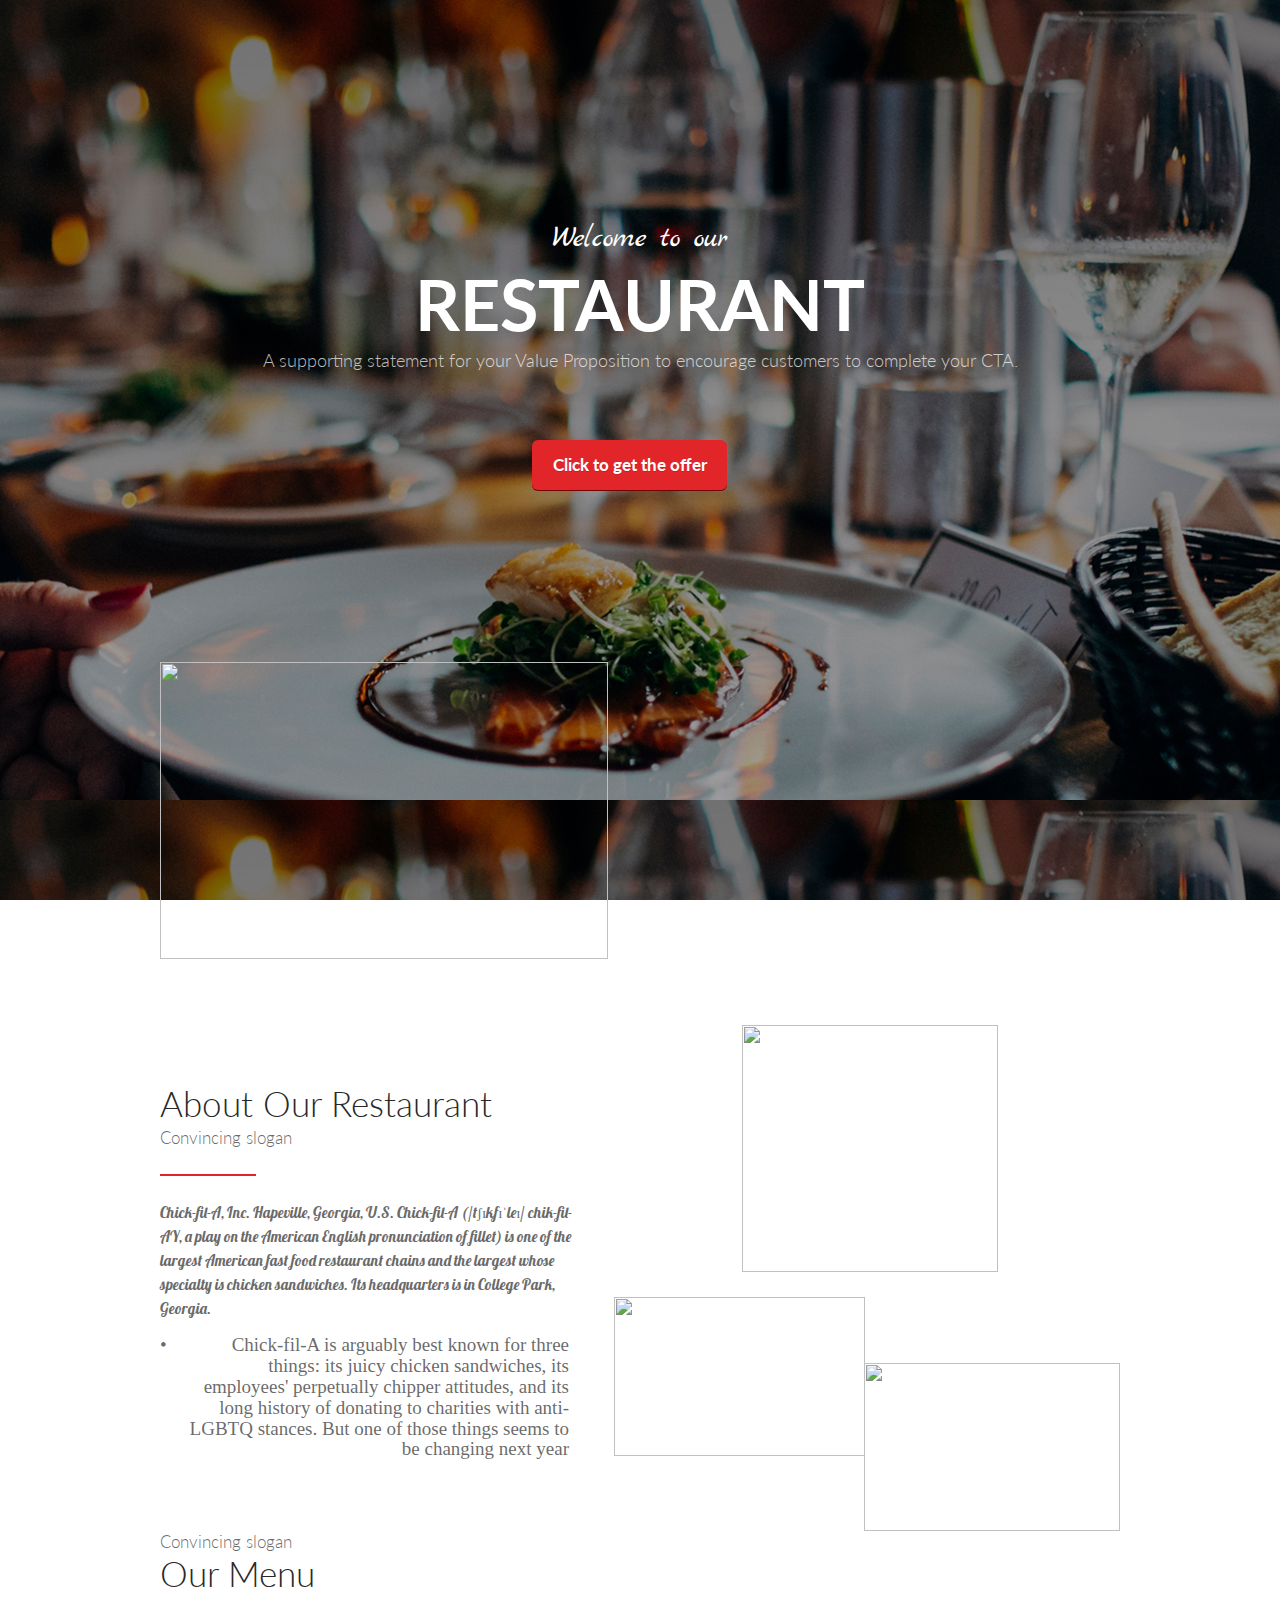
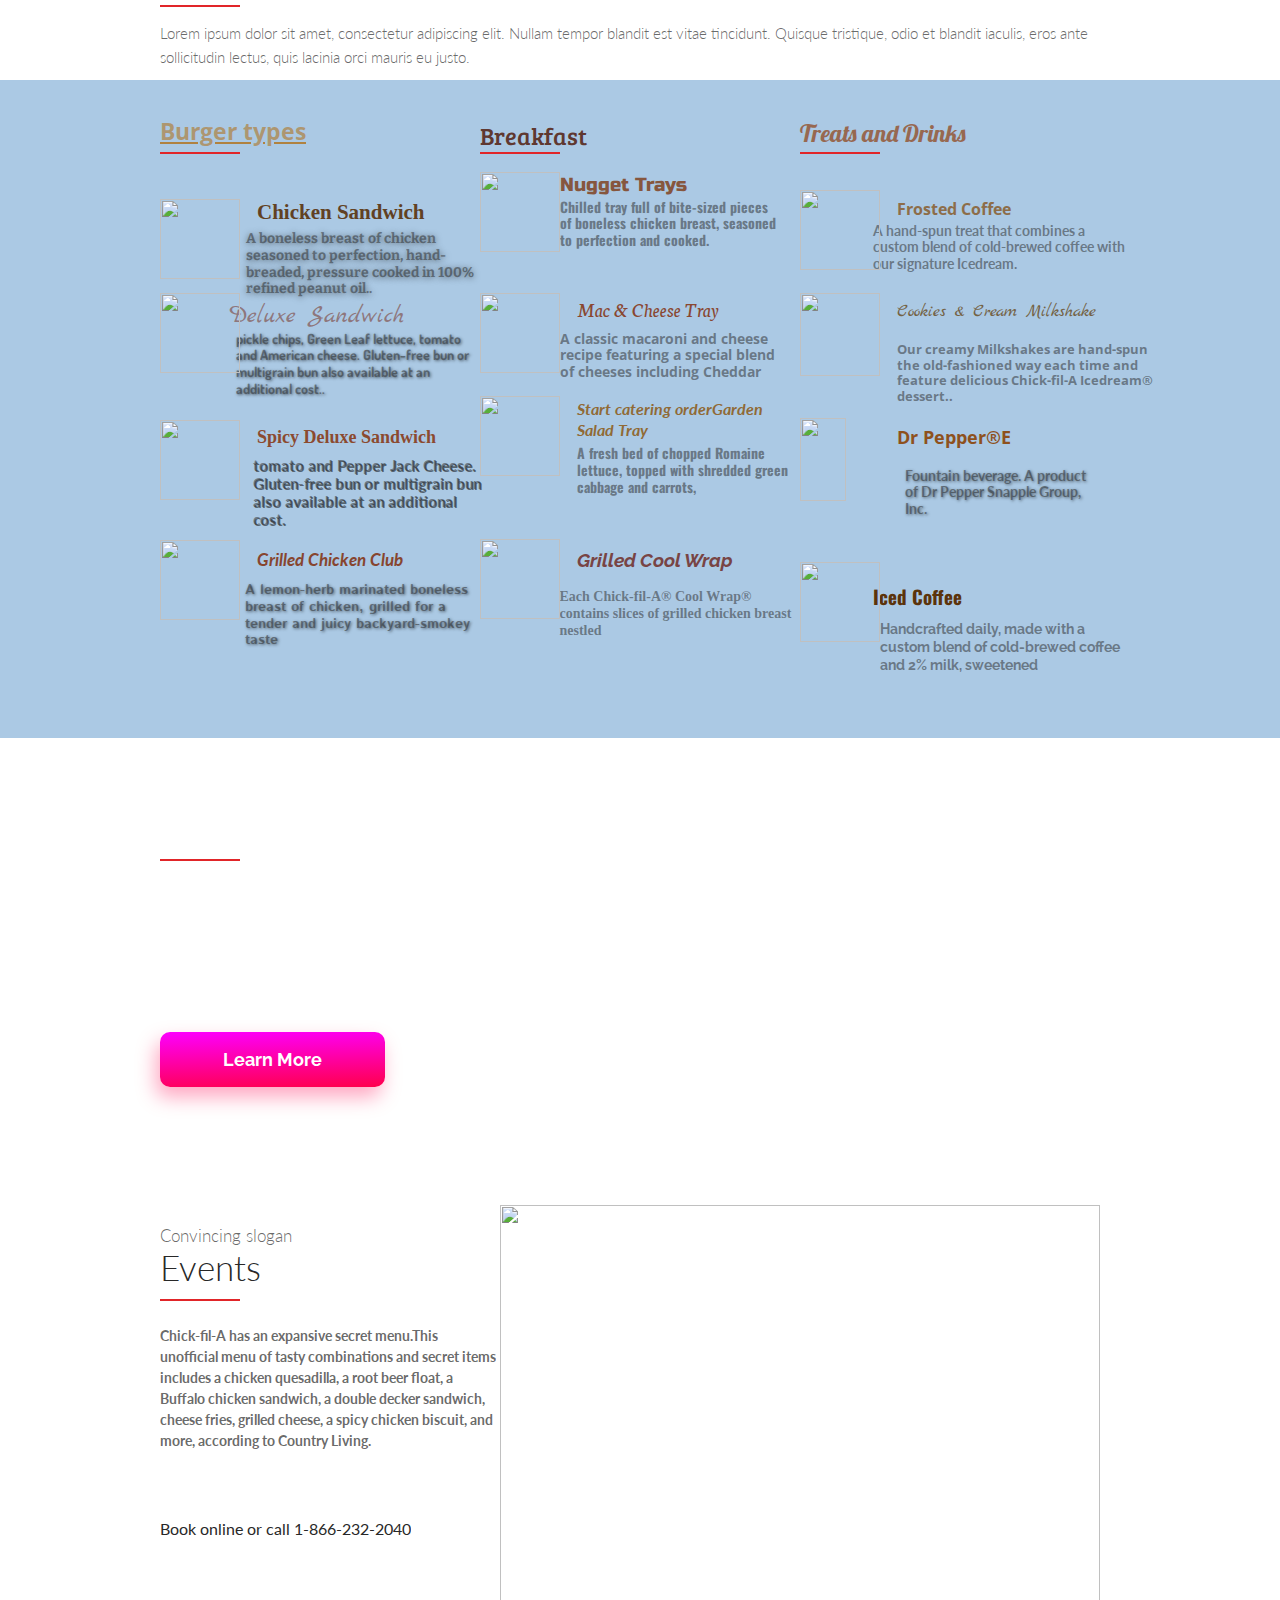
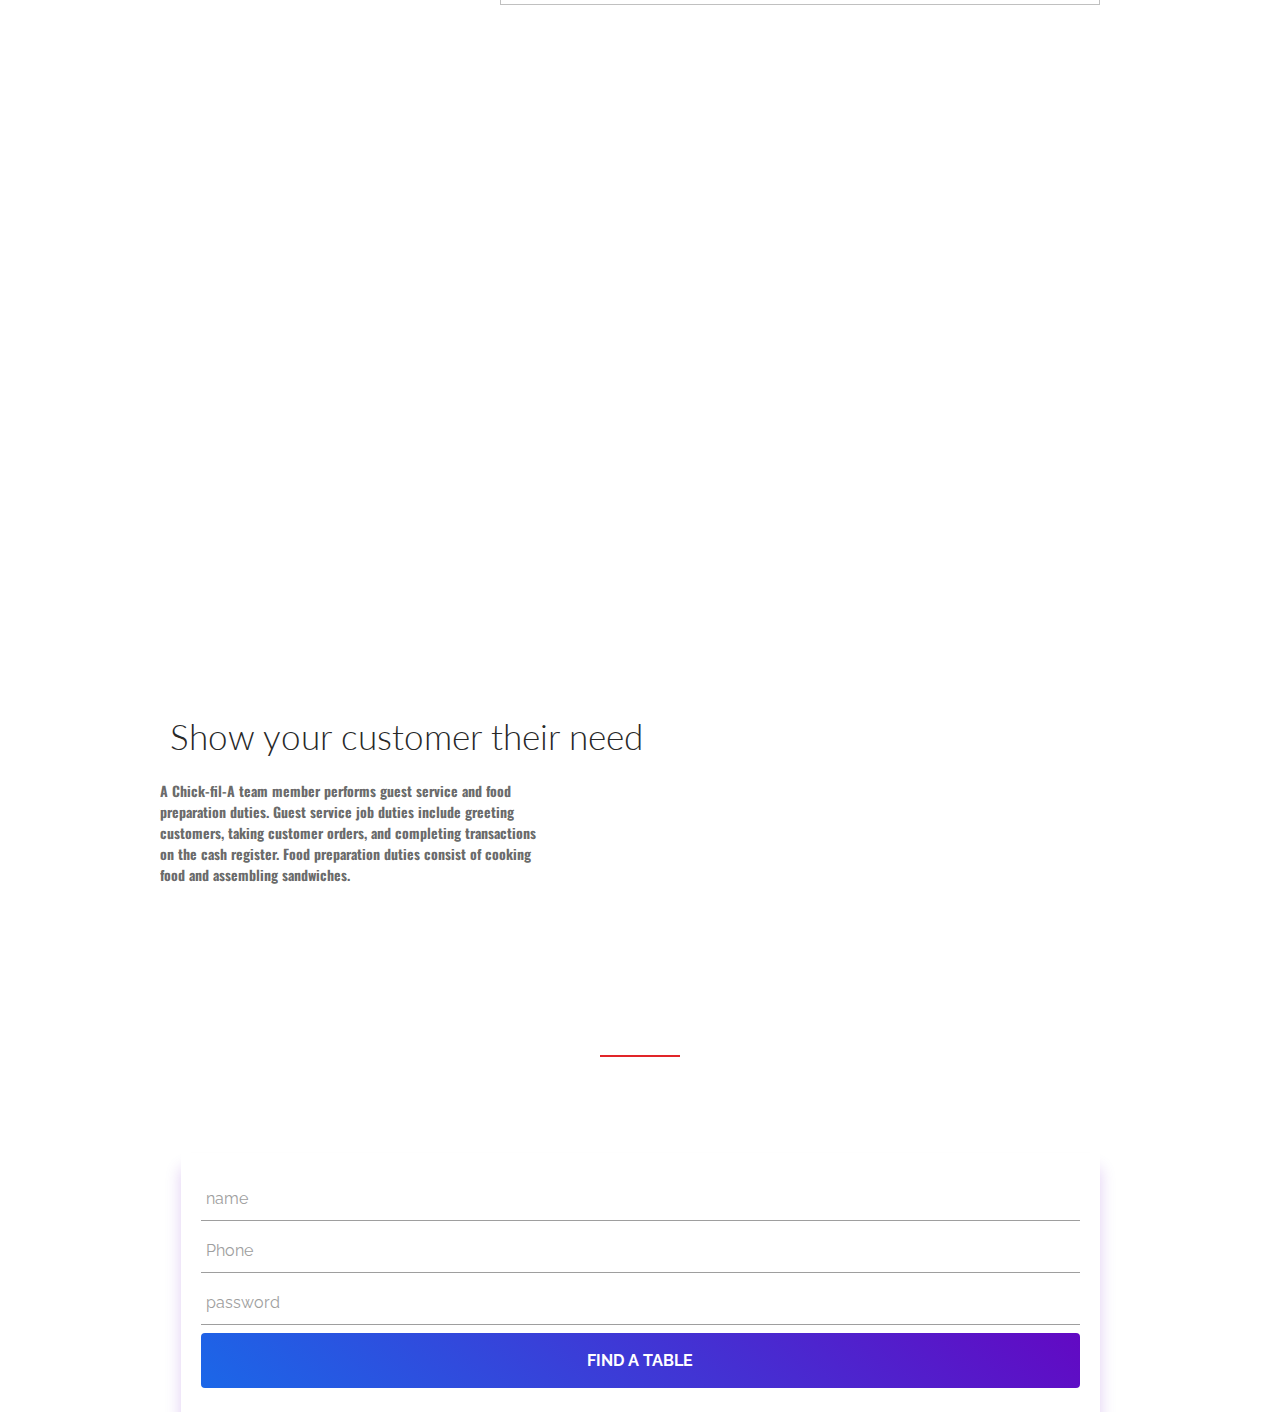
==== index.html @ 09cf3212 "now" ====
</HEAD>
<BODY>
<H1 ALIGN=Center>Index of locally available sites:</H1>
	<TABLE BORDER="0" WIDTH="100%" CELLSPACING="1" CELLPADDING="0">
		<TR>
			<TD BACKGROUND="fade.gif">
				&middot;
					<A HREF="www.landpage.co/8dc75612-c44b-11ea-8171-cab3d0371af0.html">
						www.landpage.co/8dc75612-c44b-11ea-8171-cab3d0371af0.html
					</A>		
			</TD>
		</TR>
	</TABLE>
	<BR>
	<BR>
	<BR>
  	<H6 ALIGN="RIGHT">
	<I>Mirror and index made by HTTrack Website Copier [XR&amp;CO'2008]</I>
	</H6>
	<!-- Mirror and index made by HTTrack Website Copier/3.49-2 [XR&CO'2014] -->
	<!-- Thanks for using HTTrack Website Copier! -->
	<meta HTTP-EQUIV="Refresh" CONTENT="0; URL=www.landpage.co/8dc75612-c44b-11ea-8171-cab3d0371af0.html">


<!-- ==================== Start epilogue ==================== -->
		</td>
		</tr>
		</table>
	</td>
	</tr>
	</table>
</td>
</tr>
</table>

<table width="76%" border="0" align="center" valign="bottom" cellspacing="0" cellpadding="0">
	<tr>
	<td id="footer"><small>&copy; 2008 Xavier Roche & other contributors - Web Design: Leto Kauler.</small></td>
	</tr>
</table>

</body>

</html>
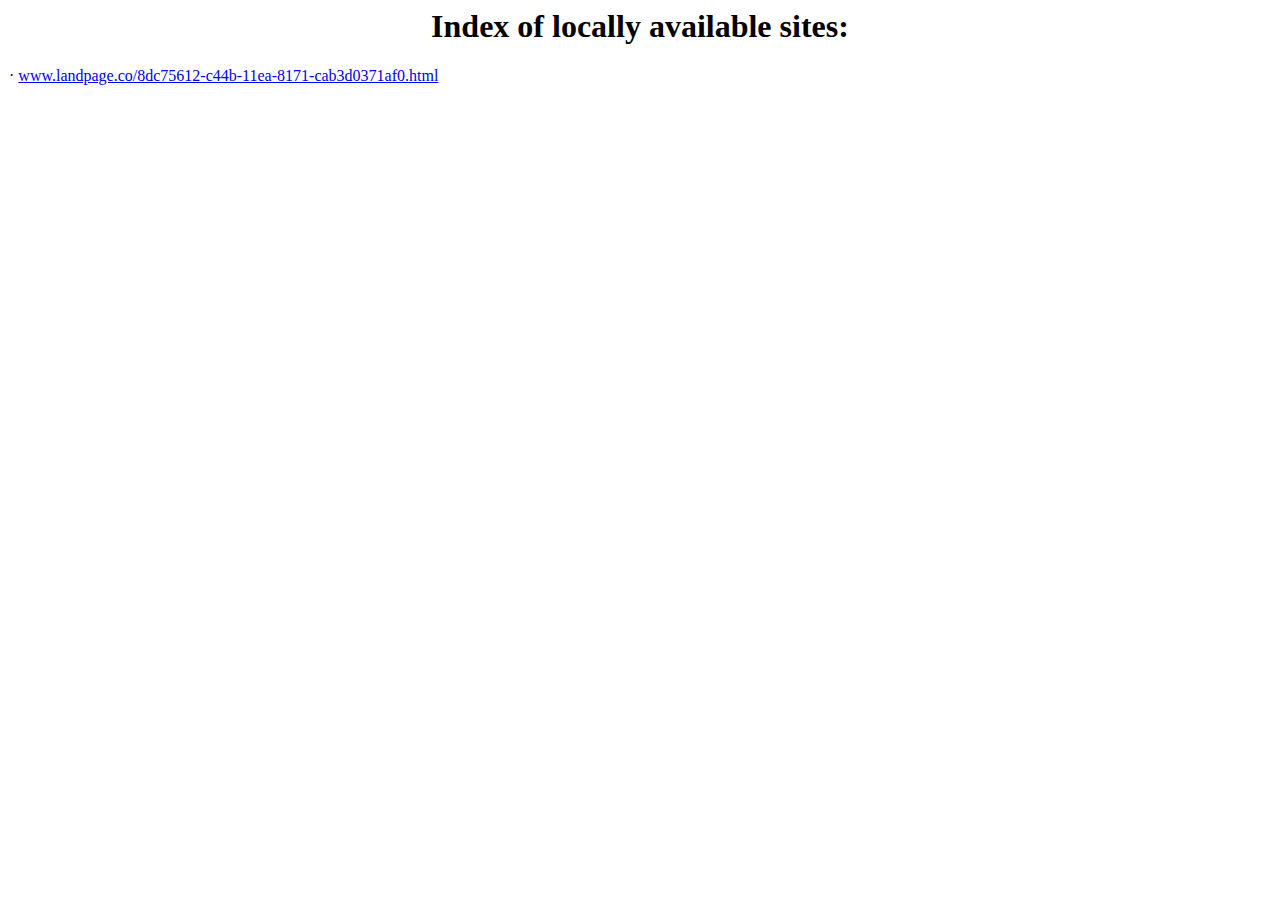
==== commit 67c42347: "update" ====
--- a/index.html
+++ b/index.html
@@ -5,39 +5,13 @@
 		<TR>
 			<TD BACKGROUND="fade.gif">
 				&middot;
-					<A HREF="www.landpage.co/8dc75612-c44b-11ea-8171-cab3d0371af0.html">
+					<a HREF="www.landpage.co/8dc75612-c44b-11ea-8171-cab3d0371af0.html">
 						www.landpage.co/8dc75612-c44b-11ea-8171-cab3d0371af0.html
-					</A>		
+					</a>		
 			</TD>
 		</TR>
 	</TABLE>
-	<BR>
-	<BR>
-	<BR>
-  	<H6 ALIGN="RIGHT">
-	<I>Mirror and index made by HTTrack Website Copier [XR&amp;CO'2008]</I>
-	</H6>
-	<!-- Mirror and index made by HTTrack Website Copier/3.49-2 [XR&CO'2014] -->
-	<!-- Thanks for using HTTrack Website Copier! -->
-	<meta HTTP-EQUIV="Refresh" CONTENT="0; URL=www.landpage.co/8dc75612-c44b-11ea-8171-cab3d0371af0.html">
 
-
-<!-- ==================== Start epilogue ==================== -->
-		</td>
-		</tr>
-		</table>
-	</td>
-	</tr>
-	</table>
-</td>
-</tr>
-</table>
-
-<table width="76%" border="0" align="center" valign="bottom" cellspacing="0" cellpadding="0">
-	<tr>
-	<td id="footer"><small>&copy; 2008 Xavier Roche & other contributors - Web Design: Leto Kauler.</small></td>
-	</tr>
-</table>
 
 </body>
 
